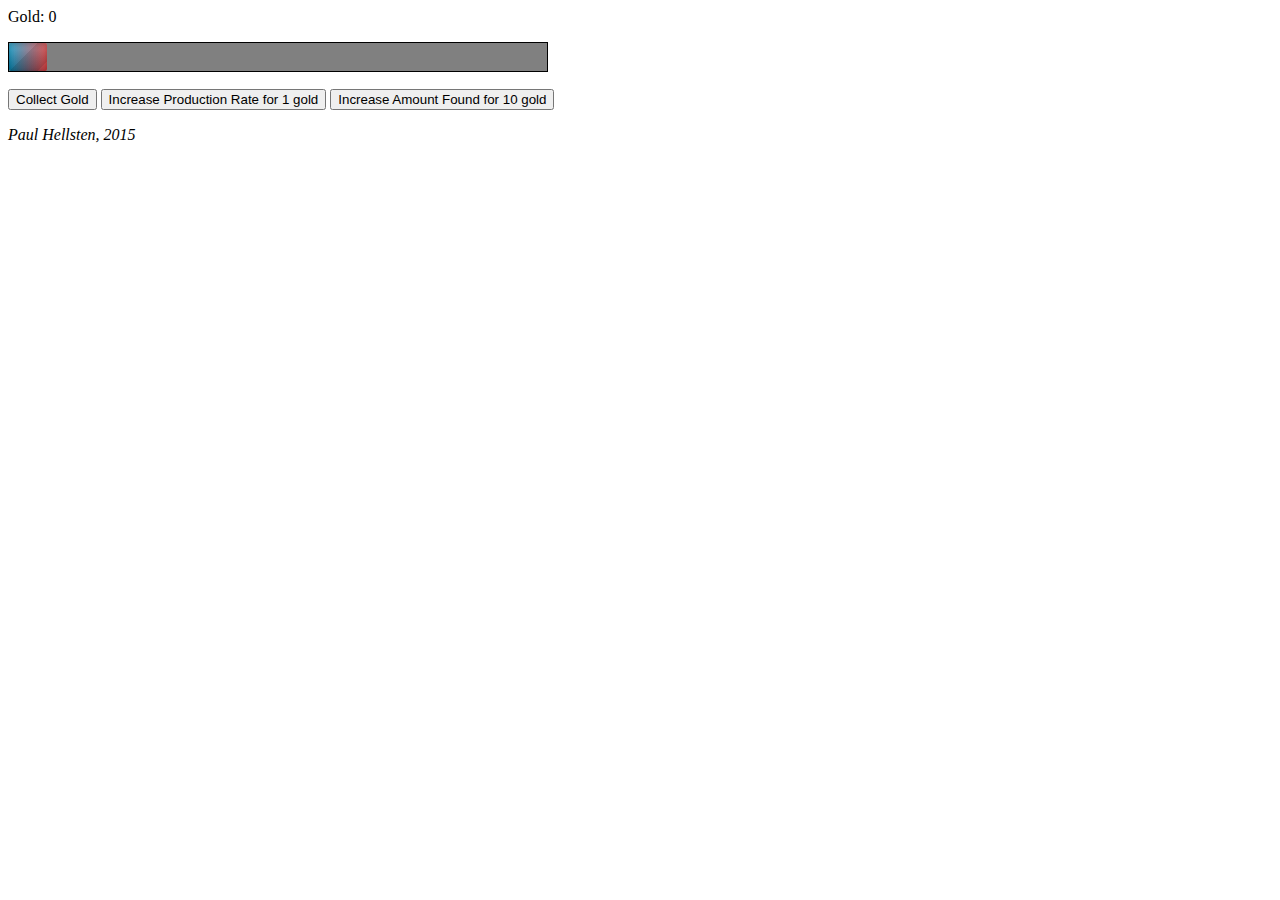
==== index.html @ 01cd0794 "updated" ====
<!DOCTYPE html>
<html>
<head>
<title>Clicking Saga!</title>
<link rel="stylesheet" type="text/css" href="clickingsagastyle.css">

</head>
<body>
<div id = "gold">Gold: 0</div><p>
<progress id = "progressbar" value="0" max="1000"></progress>
<p>
<button id = "collectgold">Collect Gold</button>

<button id = "speed">Increase Production Rate for 1 gold</button>
<button id = "amount">Increase Amount Found for 10 gold</button>

<br>
<footer>
<i>
	<p>Paul Hellsten, 2015</p>

	








<script type='text/javascript' src="clickingsagajavascript.js"></script>
</html>
---- clickingsagastyle.css ----
table, th, td{
	border: 1px solid black;
	border-collapse: collapse;	
}
th, td{
padding: 15px;

}
progress{
border: 1px solid black;
}
progress[value]::-webkit-progress-value {
  background-color: #eee;
  border-radius: 2px;
  box-shadow: 0 2px 5px rgba(0, 0, 0, 0.25) inset;
  background-image:
	   -webkit-linear-gradient(-45deg, 
	                           transparent 33%, rgba(0, 0, 0, .1) 33%, 
	                           rgba(0,0, 0, .1) 66%, transparent 66%),
	   -webkit-linear-gradient(top, 
	                           rgba(255, 255, 255, .25), 
	                           rgba(0, 0, 0, .25)),
	   -webkit-linear-gradient(left, #09c, #f44);

  background-size: 55px 30px, 100% 100%, 100% 100%;
  
}
progress[value] {
  width: 540px;
  height: 30px;
}
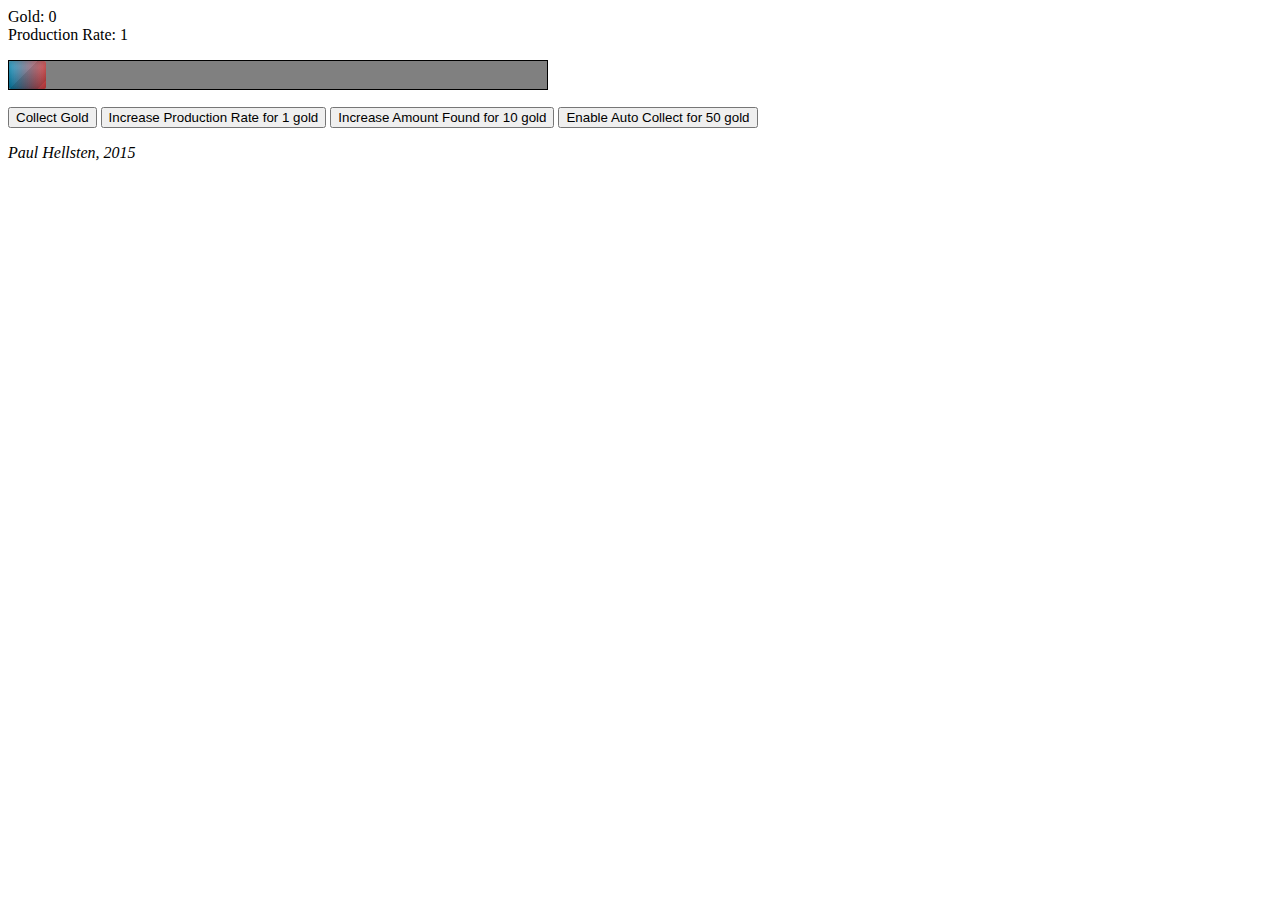
==== commit c8dbcfe0: "auto collect" ====
--- a/index.html
+++ b/index.html
@@ -6,13 +6,16 @@
 
 </head>
 <body>
-<div id = "gold">Gold: 0</div><p>
+<div id = "gold">Gold: 0</div>
+<div id = "productionrate">Production Rate: 1</div>
+<p>
 <progress id = "progressbar" value="0" max="1000"></progress>
 <p>
 <button id = "collectgold">Collect Gold</button>
 
 <button id = "speed">Increase Production Rate for 1 gold</button>
 <button id = "amount">Increase Amount Found for 10 gold</button>
+<button id = "autocollect">Enable Auto Collect for 50 gold</button>
 
 <br>
 <footer>
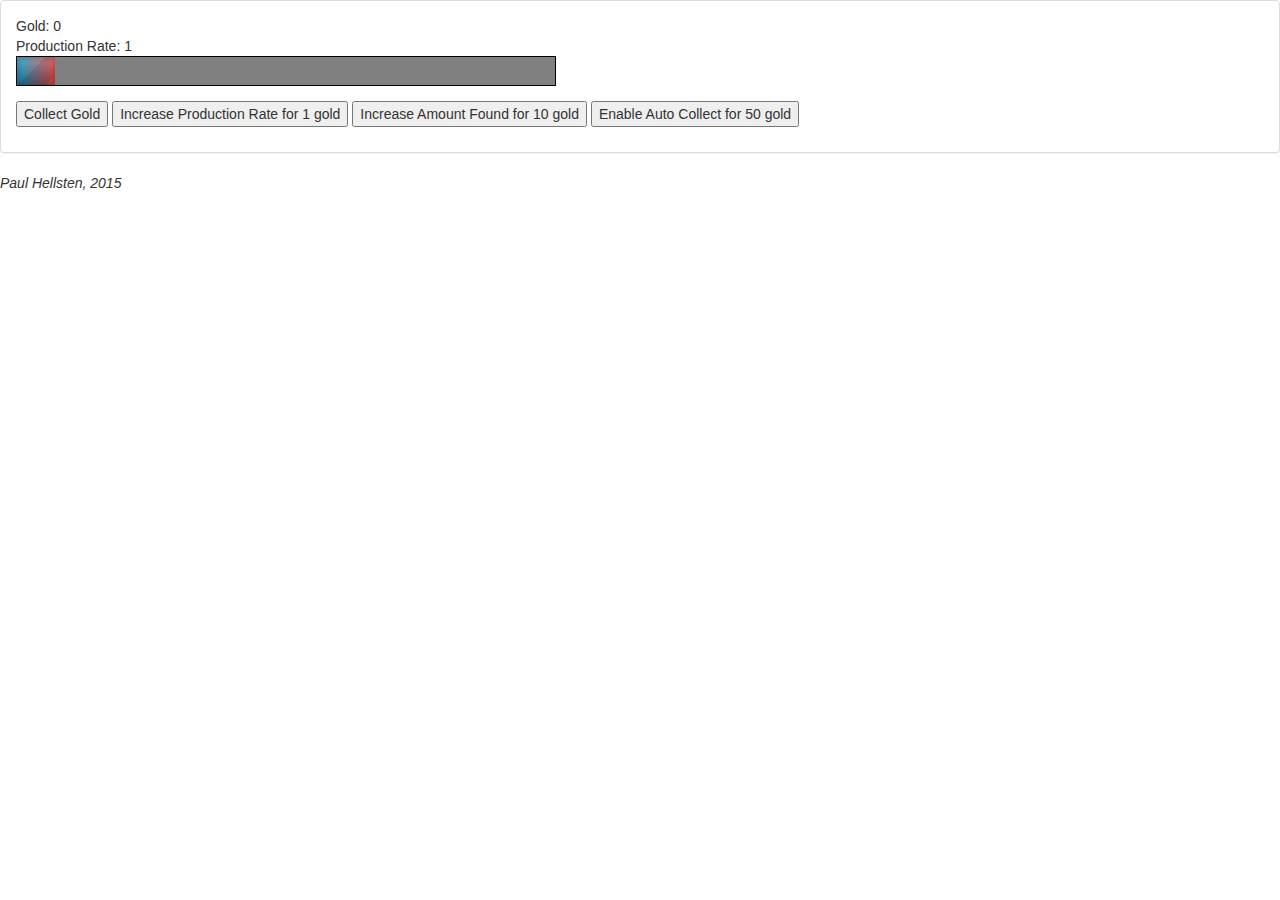
==== commit 77689869: "bootstrap" ====
--- a/index.html
+++ b/index.html
@@ -2,10 +2,17 @@
 <html>
 <head>
 <title>Clicking Saga!</title>
+<meta charset="utf-8">
+<meta name="viewport" content="width=device-width, initial-scale=1">
+<link rel="stylesheet" href="http://maxcdn.bootstrapcdn.com/bootstrap/3.3.5/css/bootstrap.min.css">
+<script src="https://ajax.googleapis.com/ajax/libs/jquery/1.11.3/jquery.min.js"></script>
+<script src="http://maxcdn.bootstrapcdn.com/bootstrap/3.3.5/js/bootstrap.min.js"></script>
 <link rel="stylesheet" type="text/css" href="clickingsagastyle.css">
 
 </head>
 <body>
+<div class="panel panel-default">
+<div class="panel-body">
 <div id = "gold">Gold: 0</div>
 <div id = "productionrate">Production Rate: 1</div>
 <p>
@@ -19,8 +26,7 @@
 
 <br>
 <footer>
-<i>
-	<p>Paul Hellsten, 2015</p>
+
 
 	
 
@@ -29,7 +35,9 @@
 
 
 
-
-
+<p> </p>
+</div></div>
+<i>
+Paul Hellsten, 2015
 <script type='text/javascript' src="clickingsagajavascript.js"></script>
 </html>
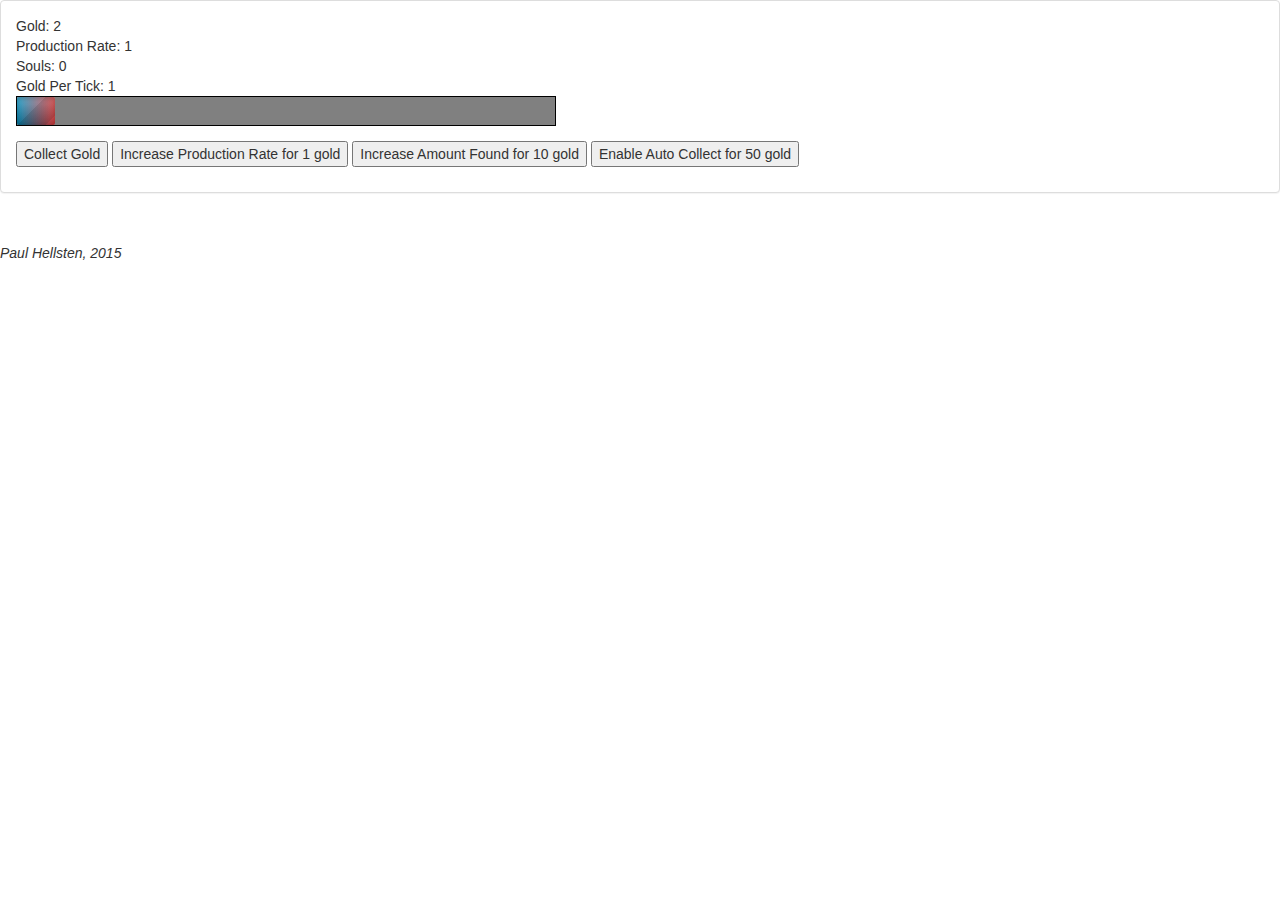
==== commit 7daf510f: "changed stuff" ====
--- a/index.html
+++ b/index.html
@@ -15,6 +15,8 @@
 <div class="panel-body">
 <div id = "gold">Gold: 0</div>
 <div id = "productionrate">Production Rate: 1</div>
+<div id = "souls">Souls: 0</div>
+<div id = "goldpertick">Gold Per Tick: 1</div>
 <p>
 <progress id = "progressbar" value="0" max="1000"></progress>
 <p>
@@ -23,8 +25,10 @@
 <button id = "speed">Increase Production Rate for 1 gold</button>
 <button id = "amount">Increase Amount Found for 10 gold</button>
 <button id = "autocollect">Enable Auto Collect for 50 gold</button>
+<p>
+</div></div>
+<br>
 
-<br>
 <footer>
 
 
@@ -36,8 +40,13 @@
 
 
 <p> </p>
-</div></div>
+
 <i>
 Paul Hellsten, 2015
+</footer>
+
+
+
+
 <script type='text/javascript' src="clickingsagajavascript.js"></script>
 </html>
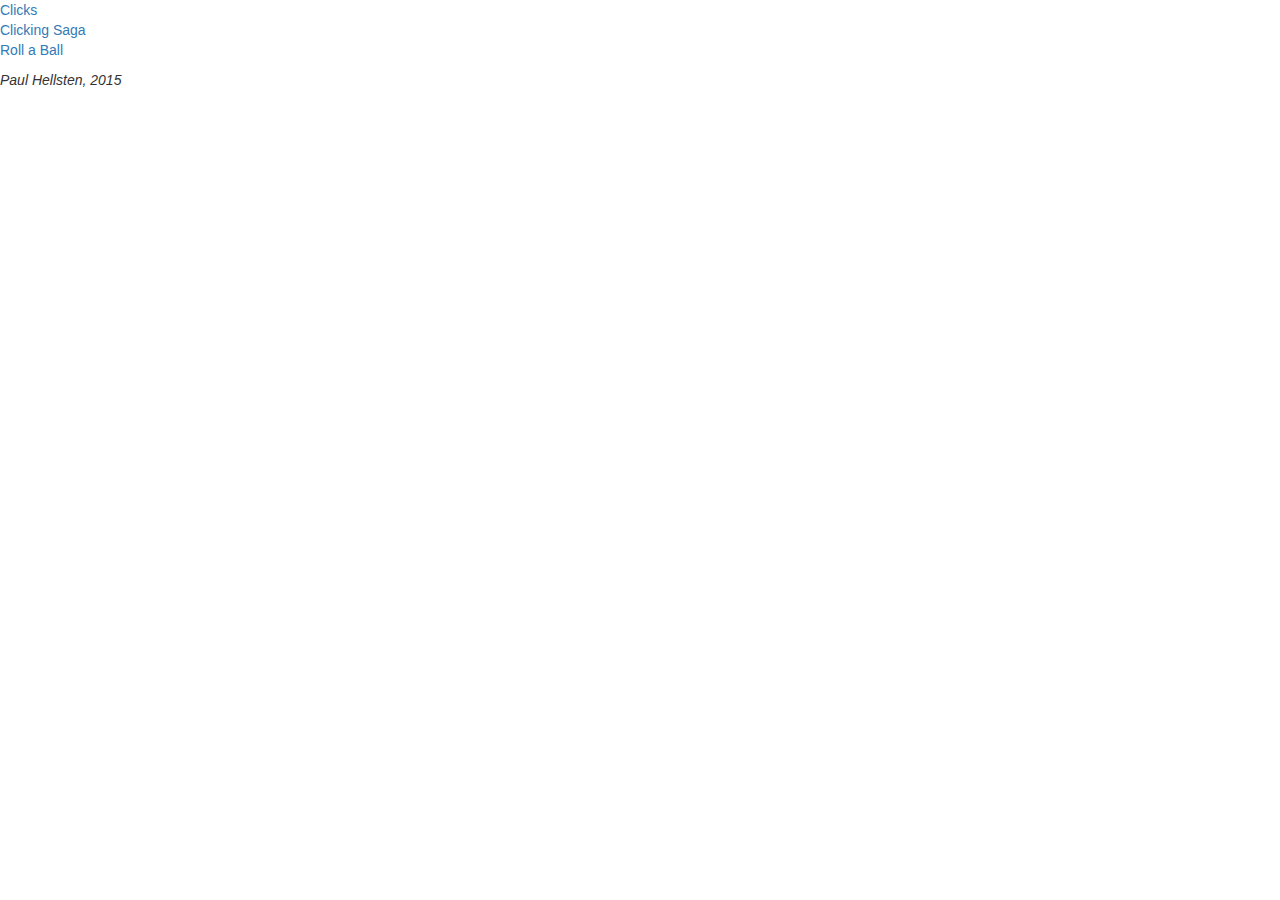
==== commit 84fbe65c: "Added a linking start page" ====
--- a/index.html
+++ b/index.html
@@ -1,7 +1,7 @@
 <!DOCTYPE html>
 <html>
 <head>
-<title>Clicking Saga!</title>
+<title>Stuff n Thangs</title>
 <meta charset="utf-8">
 <meta name="viewport" content="width=device-width, initial-scale=1">
 <link rel="stylesheet" href="http://maxcdn.bootstrapcdn.com/bootstrap/3.3.5/css/bootstrap.min.css">
@@ -11,38 +11,20 @@
 
 </head>
 <body>
-<div class="panel panel-default">
-<div class="panel-body">
-<div id = "gold">Gold: 0</div>
-<div id = "productionrate">Production Rate: 1</div>
-<div id = "souls">Souls: 0</div>
-<div id = "goldpertick">Gold Per Tick: 1</div>
-<p>
-<progress id = "progressbar" value="0" max="1000"></progress>
-<p>
-<button id = "collectgold">Collect Gold</button>
 
-<button id = "speed">Increase Production Rate for 1 gold</button>
-<button id = "amount">Increase Amount Found for 10 gold</button>
-<button id = "autocollect">Enable Auto Collect for 50 gold</button>
-<p>
-</div></div>
+<a href = "clicks.html">Clicks</a>
 <br>
+<a href = "clickingsaga.html">Clicking Saga</a>
+<br>
+<a href = "Web%20Player.html">Roll a Ball</a>
+
 
 <footer>
-
-
-	
-
-
-
-
-
-
 <p> </p>
 
 <i>
 Paul Hellsten, 2015
+</i>
 </footer>
 
 
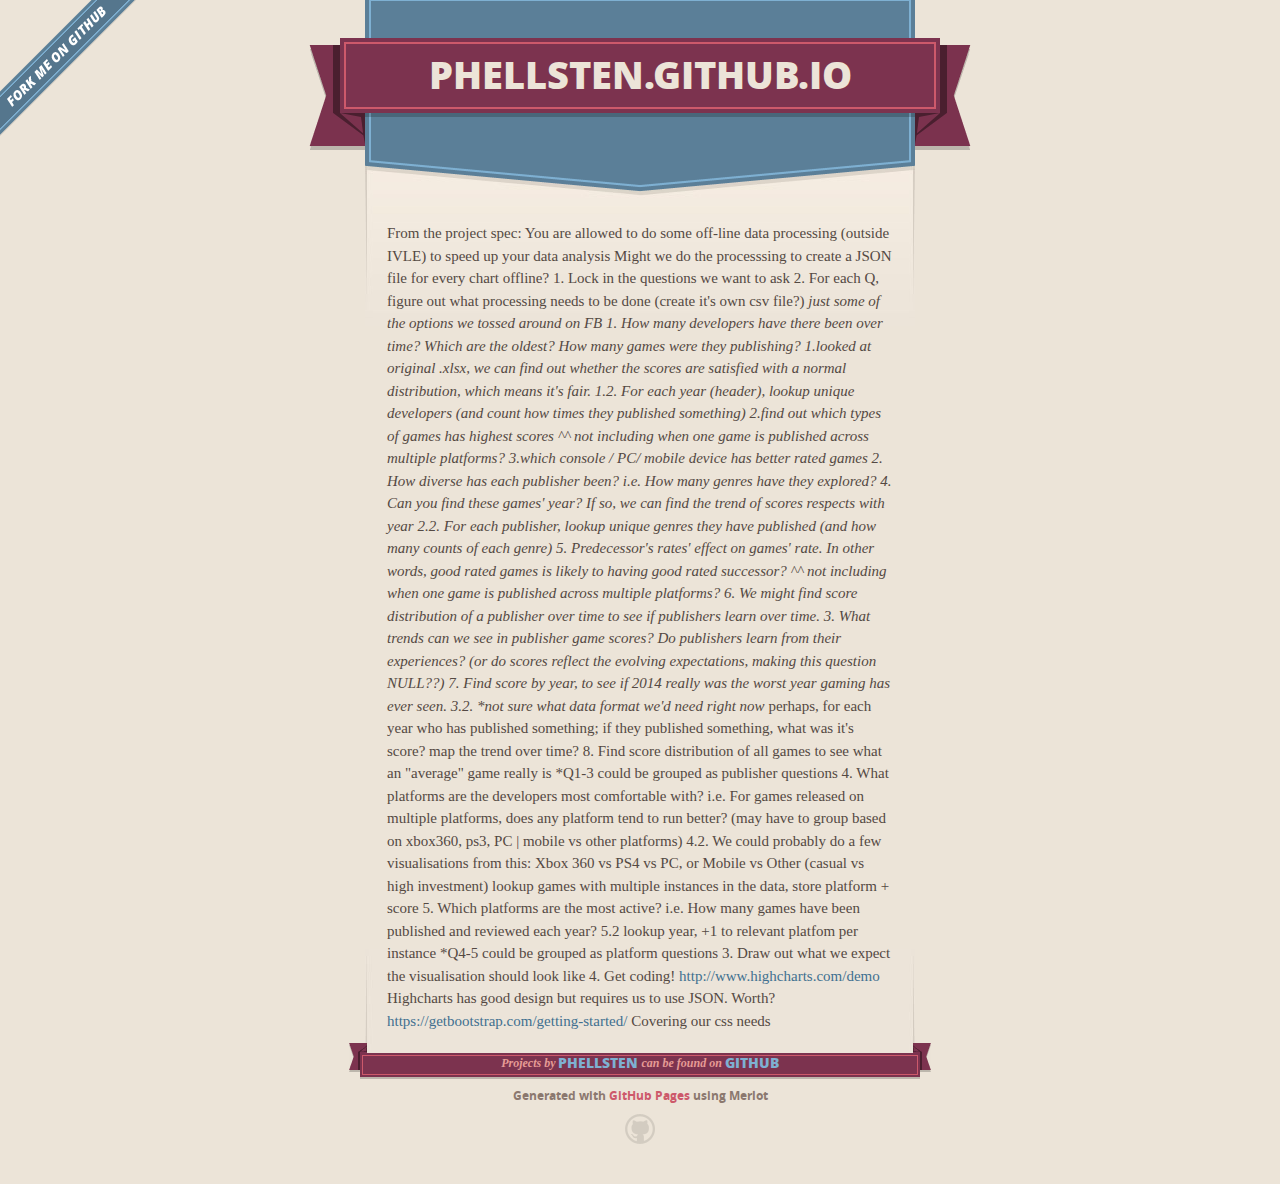
==== commit d1ff7c2f: "Replace master branch with page content via GitHub" ====
--- a/index.html
+++ b/index.html
@@ -1,34 +1,67 @@
 <!DOCTYPE html>
 <html>
-<head>
-<title>Stuff n Thangs</title>
-<meta charset="utf-8">
-<meta name="viewport" content="width=device-width, initial-scale=1">
-<link rel="stylesheet" href="http://maxcdn.bootstrapcdn.com/bootstrap/3.3.5/css/bootstrap.min.css">
-<script src="https://ajax.googleapis.com/ajax/libs/jquery/1.11.3/jquery.min.js"></script>
-<script src="http://maxcdn.bootstrapcdn.com/bootstrap/3.3.5/js/bootstrap.min.js"></script>
-<link rel="stylesheet" type="text/css" href="clickingsagastyle.css">
+  <head>
+    <meta charset='utf-8'>
+    <meta http-equiv="X-UA-Compatible" content="chrome=1">
+    <meta name="viewport" content="width=640">
 
-</head>
-<body>
+    <link rel="stylesheet" href="stylesheets/core.css" media="screen">
+    <link rel="stylesheet" href="stylesheets/mobile.css" media="handheld, only screen and (max-device-width:640px)">
+    <link rel="stylesheet" href="stylesheets/github-light.css">
 
-<a href = "clicks.html">Clicks</a>
-<br>
-<a href = "clickingsaga.html">Clicking Saga</a>
-<br>
-<a href = "Web%20Player.html">Roll a Ball</a>
+    <script type="text/javascript" src="javascripts/modernizr.js"></script>
+    <script type="text/javascript" src="https://ajax.googleapis.com/ajax/libs/jquery/1.7.1/jquery.min.js"></script>
+    <script type="text/javascript" src="javascripts/headsmart.min.js"></script>
+    <script type="text/javascript">
+      $(document).ready(function () {
+        $('#main_content').headsmart()
+      })
+    </script>
+    <title>Phellsten.GitHub.io by phellsten</title>
+  </head>
+
+  <body>
+    <a id="forkme_banner" href="https://github.com/phellsten">View on GitHub</a>
+    <div class="shell">
+
+      <header>
+        <span class="ribbon-outer">
+          <span class="ribbon-inner">
+            <h1>Phellsten.GitHub.io</h1>
+            <h2></h2>
+          </span>
+          <span class="left-tail"></span>
+          <span class="right-tail"></span>
+        </span>
+      </header>
+
+      <div id="no-downloads">
+        <span class="inner">
+        </span>
+      </div>
 
 
-<footer>
-<p> </p>
-
-<i>
-Paul Hellsten, 2015
-</i>
-</footer>
+      <span class="banner-fix"></span>
 
 
+      <section id="main_content">
+        <p>From the project spec: You are allowed to do some off-line data processing (outside IVLE) to speed up your data analysis    Might we do the processsing to create a JSON file for every chart offline?  1. Lock in the questions we want to ask 2. For each Q, figure out what processing needs to be done (create it's own csv file?)  <em>just some of the options we tossed around on FB 1. How many developers have there been over time? Which are the oldest? How many games were they publishing?   1.looked at original .xlsx, we can find out whether the scores are satisfied with a normal distribution, which means it's fair. 1.2. For each year (header), lookup unique developers (and count how times they published something) 2.find out which types of games has highest scores ^^ not including when one game is published across multiple platforms?  3.which console / PC/ mobile device has better rated games 2. How diverse has each publisher been? i.e. How many genres have they explored? 4. Can you find these games' year? If so, we can find the trend of scores respects with year 2.2. For each publisher, lookup unique genres they have published (and how many counts of each genre)  5. Predecessor's rates' effect on games' rate. In other words, good rated games is likely to having good rated successor? ^^ not including when one game is published across multiple platforms?    6. We might find score distribution of a publisher over time to see if publishers learn over time. 3. What trends can we see in publisher game scores? Do publishers learn from their experiences? (or do scores reflect the evolving expectations, making this question NULL??)    7. Find score by year, to see if 2014 really was the worst year gaming has ever seen. 3.2. *not sure what data format we'd need right now</em> perhaps, for each year who has published something; if they published something, what was it's score? map the trend over time?   8. Find score distribution of all games to see what an "average" game really is *Q1-3 could be grouped as publisher questions   4. What platforms are the developers most comfortable with? i.e. For games released on multiple platforms, does any platform tend to run better?    (may have to group based on xbox360, ps3, PC | mobile vs other platforms)   4.2. We could probably do a few visualisations from this: Xbox 360 vs PS4 vs PC, or Mobile vs Other (casual vs high investment) lookup games with multiple instances in the data, store platform + score    5. Which platforms are the most active? i.e. How many games have been published and reviewed each year? 5.2 lookup year, +1 to relevant platfom per instance    *Q4-5 could be grouped as platform questions    3. Draw out what we expect the visualisation should look like   4. Get coding!  <a href="http://www.highcharts.com/demo">http://www.highcharts.com/demo</a>  Highcharts has good design but requires us to use JSON. Worth? <a href="https://getbootstrap.com/getting-started/">https://getbootstrap.com/getting-started/</a>    Covering our css needs</p>
+      </section>
 
+      <footer>
+        <span class="ribbon-outer">
+          <span class="ribbon-inner">
+            <p>Projects by <a href="https://github.com/phellsten">phellsten</a> can be found on <a href="https://github.com/phellsten">GitHub</a></p>
+          </span>
+          <span class="left-tail"></span>
+          <span class="right-tail"></span>
+        </span>
+        <p>Generated with <a href="https://pages.github.com">GitHub Pages</a> using Merlot</p>
+        <span class="octocat"></span>
+      </footer>
 
-<script type='text/javascript' src="clickingsagajavascript.js"></script>
+    </div>
+
+    
+  </body>
 </html>
--- a/stylesheets/core.css
+++ b/stylesheets/core.css
@@ -0,0 +1,3 @@
+@import url("screen.css");
+@import url("non-screen.css") handheld;
+@import url("non-screen.css") only screen and (max-device-width:640px);--- a/stylesheets/mobile.css
+++ b/stylesheets/mobile.css
@@ -0,0 +1,510 @@
+/* Generated by Font Squirrel (http://www.fontsquirrel.com) on February 9, 2012 */
+
+
+@font-face {
+  font-family: 'Open Sans';
+  src: url('../fonts/opensans-regular-webfont.eot');
+  src: url('../fonts/opensans-regular-webfont.eot?#iefix') format('embedded-opentype'),
+       url('../fonts/opensans-regular-webfont.woff') format('woff'),
+       url('../fonts/opensans-regular-webfont.ttf') format('truetype'),
+       url('../fonts/opensans-regular-webfont.svg#OpenSansRegular') format('svg');
+  font-weight: normal;
+  font-style: normal;
+}
+
+@font-face {
+  font-family: 'Open Sans';
+  src: url('../fonts/opensans-italic-webfont.eot');
+  src: url('../fonts/opensans-italic-webfont.eot?#iefix') format('embedded-opentype'),
+       url('../fonts/opensans-italic-webfont.woff') format('woff'),
+       url('../fonts/opensans-italic-webfont.ttf') format('truetype'),
+       url('../fonts/opensans-italic-webfont.svg#OpenSansItalic') format('svg');
+  font-weight: normal;
+  font-style: italic;
+}
+
+@font-face {
+  font-family: 'Open Sans';
+  src: url('../fonts/opensans-bold-webfont.eot');
+  src: url('../fonts/opensans-bold-webfont.eot?#iefix') format('embedded-opentype'),
+       url('../fonts/opensans-bold-webfont.woff') format('woff'),
+       url('../fonts/opensans-bold-webfont.ttf') format('truetype'),
+       url('../fonts/opensans-bold-webfont.svg#OpenSansBold') format('svg');
+  font-weight: bold;
+  font-style: normal;
+}
+
+@font-face {
+  font-family: 'Open Sans';
+  src: url('../fonts/opensans-bolditalic-webfont.eot');
+  src: url('../fonts/opensans-bolditalic-webfont.eot?#iefix') format('embedded-opentype'),
+       url('../fonts/opensans-bolditalic-webfont.woff') format('woff'),
+       url('../fonts/opensans-bolditalic-webfont.ttf') format('truetype'),
+       url('../fonts/opensans-bolditalic-webfont.svg#OpenSansBoldItalic') format('svg');
+  font-weight: bold;
+  font-style: italic;
+}
+
+@font-face {
+  font-family: 'Open Sans';
+  src: url('../fonts/opensans-extrabold-webfont.eot');
+  src: url('../fonts/opensans-extrabold-webfont.eot?#iefix') format('embedded-opentype'),
+       url('../fonts/opensans-extrabold-webfont.woff') format('woff'),
+       url('../fonts/opensans-extrabold-webfont.ttf') format('truetype'),
+       url('../fonts/opensans-extrabold-webfont.svg#OpenSansExtrabold') format('svg');
+  font-weight: bolder;
+  font-style: normal;
+}
+
+
+/* http://meyerweb.com/eric/tools/css/reset/ 
+   v2.0 | 20110126
+   License: none (public domain)
+*/
+
+html, body, div, span, applet, object, iframe,
+h1, h2, h3, h4, h5, h6, p, blockquote, pre,
+a, abbr, acronym, address, big, cite, code,
+del, dfn, em, img, ins, kbd, q, s, samp,
+small, strike, strong, sub, sup, tt, var,
+b, u, i, center,
+dl, dt, dd, ol, ul, li,
+fieldset, form, label, legend,
+table, caption, tbody, tfoot, thead, tr, th, td,
+article, aside, canvas, details, embed, 
+figure, figcaption, footer, header, hgroup, 
+menu, nav, output, ruby, section, summary,
+time, mark, audio, video {
+  margin: 0;
+  padding: 0;
+  border: 0;
+  font-size: 100%;
+  font: inherit;
+  vertical-align: baseline;
+}
+/* HTML5 display-role reset for older browsers */
+article, aside, details, figcaption, figure, 
+footer, header, hgroup, menu, nav, section {
+  display: block;
+}
+body {
+  line-height: 1;
+}
+ol, ul {
+  list-style: none;
+}
+blockquote, q {
+  quotes: none;
+}
+blockquote:before, blockquote:after,
+q:before, q:after {
+  content: '';
+  content: none;
+}
+table {
+  border-collapse: collapse;
+  border-spacing: 0;
+}
+
+header, footer, section {
+  display: block;
+  position: relative;
+}
+
+/* STYLES */
+
+div.shell {
+  display: block;
+  width: 640px;
+  margin: 0 auto;
+}
+
+a#forkme_banner {
+  display: none;
+}
+
+/* header */
+
+header {
+  position: relative;
+  z-index: 2;
+  margin: 0;
+  max-width: 640px;
+  top: 51px;
+}
+
+header span.ribbon-inner {
+  position: relative;
+  display: block;
+  background-color: #cd596b;
+  border: 8px solid #7c334f;
+  padding: 6px;
+  z-index: 1;
+}
+
+header span.left-tail, header span.right-tail {
+  position: relative;
+  display: block;
+  width: 19px;
+  height: 10px;
+  background: transparent url(../images/ribbon-tail-sprite-2x.png) 0 0 no-repeat;
+  position: absolute;
+  bottom: -10px;
+  z-index: 0;
+}
+
+header span.left-tail {
+  background-position: 0 0;
+  left: 0;
+}
+
+header span.right-tail {
+  background-position: -19px 0;
+  right: 0;
+}
+
+header h1 {
+  background-color: #7c334f;
+  font-size: 2em;
+  font-weight: bolder;
+  font-style: normal;
+  text-transform: uppercase;
+  color: #ece4d8;
+  text-align: center;
+  line-height:1;  
+  padding: 14px 20px 0;
+}
+
+header h2 {
+  background-color: #7c334f;
+  font: bold italic .85em/1.5 Georgia, Times, “Times New Roman”, serif;
+  color: #e69b95;
+  padding-bottom: 14px;
+  margin-top: -3px;
+  text-align: center;
+}
+
+section#downloads {
+  position: relative;
+  display: block;
+  height: 171px;
+  width: 602px;
+  padding-bottom: 150px;
+  margin: 51px auto -250px;
+  z-index: 1;
+  background: transparent url(../images/shield.png) center 0 no-repeat;
+}
+
+section#downloads a {
+  display: none;
+}
+
+span.banner-fix {
+  background: transparent url(../images/shield-fallback.png) center top no-repeat;
+  display: block;
+  height: 31px;
+  position: absolute;
+  width: 640px;
+  top: 20px;
+
+}
+
+section#main_content {
+  z-index: 2;
+  padding: 20px 40px 0;
+  min-height:185px;
+}
+
+/* footer */
+
+footer {
+  background: none;
+  padding-top: 104px;
+  margin: -94px auto 40px;
+  max-width:640px;
+  text-align: center;
+}
+
+footer span.ribbon-outer {
+  display: block;
+  position: relative;
+  border-bottom: 2px solid #bdb6ad;
+}
+
+footer span.ribbon-inner {
+  position: relative;
+  display: block;
+  background-color: #cd596b;
+  border: 8px solid #7c334f;
+  padding: 6px;
+  z-index: 1;
+}
+
+footer p {
+  font-family: 'Open Sans', sans-serif;
+  font-weight: bold;
+  font-size: .6em;
+  color: #8b786f;
+}
+
+footer a {
+  color: #cd596b;
+}
+
+footer span.ribbon-inner p {
+  background-color: #7c334f;
+  margin: 0;
+  color: #e69b95;
+  font: bold italic 22px/1 Georgia, Times, “Times New Roman”, serif;
+  height: auto;
+  line-height: 1.1;
+  padding: 20px 0px 10px;
+}
+
+footer span.ribbon-inner a {
+  display: block;
+  position: relative;
+  bottom: 0;
+  color: #7eb0d2;
+  font-family: 'Open Sans', sans-serif;
+  text-transform: uppercase;
+  font-style: normal;
+  font-weight: bolder;
+  font-size: 38px;
+  padding-bottom: 10px;
+}
+
+footer span.ribbon-inner a:hover {
+  color: #7eb0d2;
+}
+
+footer span.left-tail, footer span.right-tail {
+  position: relative;
+  display: block;
+  width: 23px;
+  height: 126px;
+  background: transparent url(../images/small-ribbon-tail-sprite-2x.png) 0 0 no-repeat;
+  position: absolute;
+  top: -126px;
+  z-index: 0;
+}
+
+footer span.left-tail {
+  background-position: 0 0;
+  left: 0;
+}
+
+footer span.right-tail {
+  background-position: -23px 0;
+  right: 0;
+}
+
+footer span.octocat {
+  background: transparent url(../images/octocat-2x.png) 0 0 no-repeat;
+  display: block;
+  width: 60px;
+  height: 60px;
+  margin: 20px auto 0;}
+
+/* content */
+
+body {
+  background: #ece4d8;
+  font: normal normal 30px/1.5 Georgia, Palatino,” Palatino Linotype”, Times, “Times New Roman”, serif;
+  color: #544943;
+  -webkit-font-smoothing: antialiased;
+}
+
+a, a:hover {
+  color: #417090;
+}
+
+a {
+  text-decoration: none;
+}
+
+a:hover {
+  text-decoration: underline;
+}
+
+h1,h2,h3,h4,h5,h6 {
+  font-family: 'Open Sans', sans-serif;
+  font-weight: bold;
+}
+
+p {
+  margin: .7em 0 0;
+}
+
+strong {
+  font-weight: bold;
+}
+
+em {
+  font-style: italic;
+}
+
+ol {
+  margin: .7em 0;
+  list-style-type: decimal;
+  padding-left: 1.35em;
+}
+
+ul {
+  margin: .7em 0;
+  padding-left: 1.35em;
+}
+
+ul li {
+  padding-left: 20px;
+  background: transparent url(../images/chevron-2x.png) left 15px no-repeat;
+}
+
+blockquote {
+  font-family: 'Open Sans', sans-serif;
+  margin: 20px 0;
+  color: #8b786f;
+  padding-left: 1.35em;
+  background: transparent url('../images/blockquote-gfx-2x.png') 0 8px no-repeat;
+}
+
+img {
+  -webkit-box-shadow: 0px 4px 0px #bdb6ad;
+  -moz-box-shadow: 0px 4px 0px #bdb6ad;
+  box-shadow: 0px 4px 0px #bdb6ad;
+  border: 4px solid #fff6e9;
+  max-width: 556px;
+}
+
+hr {
+  border: none;
+  outline: none;
+  height: 42px;
+  background: transparent url('../images/hr-2x.jpg') center center repeat-x;
+  margin: 0 0 20px;
+}
+
+code {
+  background: #fff6e9;
+  font: normal normal .9em/1.7 "Lucida Sans Typewriter", "Lucida Console", Monaco, "Bitstream Vera Sans Mono", monospace;
+  padding: 0 5px 1px;
+}
+
+pre {
+  margin: 10px 0 20px;
+  padding: .7em;
+  background: #fff6e9;
+  border-bottom: 4px solid #bdb6ad;
+  font: normal normal .9em/1.7 "Lucida Sans Typewriter", "Lucida Console", Monaco, "Bitstream Vera Sans Mono", monospace;
+  overflow: auto;
+}
+
+table {
+  background: #fff6e9;
+  display: table;
+  width: 100%;
+  border-collapse: separate;
+  border-bottom: 4px solid #bdb6ad;
+  margin: 10px 0;
+}
+
+tr {
+  display: table-row;
+}
+
+th {
+  display: table-cell;
+  padding: 2px 10px;
+  border: solid #ece4d8;
+  border-width: 0 4px 4px 0;
+  color: #cd596b;
+  font-family: 'Open Sans', sans-serif;
+  font-weight: bold;
+  font-size: .85em;
+}
+
+td {
+  display: table-cell;
+  padding: 0 .7em;
+  border: solid #ece4d8;
+  border-width: 0 4px 4px 0;
+}
+
+td:last-child, th:last-child {
+  border-right: none;
+}
+
+tr:last-child td {
+  border-bottom: none;
+}
+
+dl {
+  margin: .7em 0 20px;
+}
+
+dt {
+  font-family: 'Open Sans', sans-serif;
+  font-weight: bold;
+}
+
+dd {
+  padding-left: 1.35em;
+}
+
+dd p:first-child {
+  margin-top: 0;
+}
+
+/* Content based headers */
+
+#main_content > .header-level-1:first-child,
+#main_content > .header-level-2:first-child,
+#main_content > .header-level-3:first-child,
+#main_content > .header-level-4:first-child,
+#main_content > .header-level-5:first-child,
+#main_content > .header-level-6:first-child {
+  margin-top: 0;
+}
+
+.header-level-1 {
+  font-size: 1.85em;
+  border-bottom: .2em double #d3ccc1;
+  color: #7c334f;
+  text-align: center;
+  font-style: italic;
+  margin: 1.1em 0 .38em;
+  line-height: 1.2;
+  padding-bottom: 10px
+}
+
+.header-level-2 {
+  font-size: 1.58em;
+  color: #7c334f;
+  margin: .95em 0 .5em;
+  border-bottom: .1em solid #D3CCC1;
+  line-height: 1.2;
+  padding-bottom: 10px
+}
+
+.header-level-3 {
+  margin: 20px 0 10px;
+  font-size: 1.45em;
+}
+
+.header-level-4 {
+  margin: .6em 0;
+  font-size: 1.2em;
+  color: #cd596b;
+}
+
+.header-level-5 {
+  margin: .7em 0;
+  font-size: 1em;
+  color: #8b786f;
+}
+
+.header-level-6 {
+  margin: .8em 0;
+  font-size: .85em;
+  font-style: italic;
+}--- a/stylesheets/github-light.css
+++ b/stylesheets/github-light.css
@@ -0,0 +1,124 @@
+/*
+The MIT License (MIT)
+
+Copyright (c) 2015 GitHub, Inc.
+
+Permission is hereby granted, free of charge, to any person obtaining a copy
+of this software and associated documentation files (the "Software"), to deal
+in the Software without restriction, including without limitation the rights
+to use, copy, modify, merge, publish, distribute, sublicense, and/or sell
+copies of the Software, and to permit persons to whom the Software is
+furnished to do so, subject to the following conditions:
+
+The above copyright notice and this permission notice shall be included in all
+copies or substantial portions of the Software.
+
+THE SOFTWARE IS PROVIDED "AS IS", WITHOUT WARRANTY OF ANY KIND, EXPRESS OR
+IMPLIED, INCLUDING BUT NOT LIMITED TO THE WARRANTIES OF MERCHANTABILITY,
+FITNESS FOR A PARTICULAR PURPOSE AND NONINFRINGEMENT. IN NO EVENT SHALL THE
+AUTHORS OR COPYRIGHT HOLDERS BE LIABLE FOR ANY CLAIM, DAMAGES OR OTHER
+LIABILITY, WHETHER IN AN ACTION OF CONTRACT, TORT OR OTHERWISE, ARISING FROM,
+OUT OF OR IN CONNECTION WITH THE SOFTWARE OR THE USE OR OTHER DEALINGS IN THE
+SOFTWARE.
+
+*/
+
+.pl-c /* comment */ {
+  color: #969896;
+}
+
+.pl-c1      /* constant, markup.raw, meta.diff.header, meta.module-reference, meta.property-name, support, support.constant, support.variable, variable.other.constant */,
+.pl-s .pl-v /* string variable */ {
+  color: #0086b3;
+}
+
+.pl-e  /* entity */,
+.pl-en /* entity.name */ {
+  color: #795da3;
+}
+
+.pl-s .pl-s1 /* string source */,
+.pl-smi      /* storage.modifier.import, storage.modifier.package, storage.type.java, variable.other, variable.parameter.function */ {
+  color: #333;
+}
+
+.pl-ent /* entity.name.tag */ {
+  color: #63a35c;
+}
+
+.pl-k /* keyword, storage, storage.type */ {
+  color: #a71d5d;
+}
+
+.pl-pds              /* punctuation.definition.string, string.regexp.character-class */,
+.pl-s                /* string */,
+.pl-s .pl-pse .pl-s1 /* string punctuation.section.embedded source */,
+.pl-sr               /* string.regexp */,
+.pl-sr .pl-cce       /* string.regexp constant.character.escape */,
+.pl-sr .pl-sra       /* string.regexp string.regexp.arbitrary-repitition */,
+.pl-sr .pl-sre       /* string.regexp source.ruby.embedded */ {
+  color: #183691;
+}
+
+.pl-v /* variable */ {
+  color: #ed6a43;
+}
+
+.pl-id /* invalid.deprecated */ {
+  color: #b52a1d;
+}
+
+.pl-ii /* invalid.illegal */ {
+  background-color: #b52a1d;
+  color: #f8f8f8;
+}
+
+.pl-sr .pl-cce /* string.regexp constant.character.escape */ {
+  color: #63a35c;
+  font-weight: bold;
+}
+
+.pl-ml /* markup.list */ {
+  color: #693a17;
+}
+
+.pl-mh        /* markup.heading */,
+.pl-mh .pl-en /* markup.heading entity.name */,
+.pl-ms        /* meta.separator */ {
+  color: #1d3e81;
+  font-weight: bold;
+}
+
+.pl-mq /* markup.quote */ {
+  color: #008080;
+}
+
+.pl-mi /* markup.italic */ {
+  color: #333;
+  font-style: italic;
+}
+
+.pl-mb /* markup.bold */ {
+  color: #333;
+  font-weight: bold;
+}
+
+.pl-md /* markup.deleted, meta.diff.header.from-file */ {
+  background-color: #ffecec;
+  color: #bd2c00;
+}
+
+.pl-mi1 /* markup.inserted, meta.diff.header.to-file */ {
+  background-color: #eaffea;
+  color: #55a532;
+}
+
+.pl-mdr /* meta.diff.range */ {
+  color: #795da3;
+  font-weight: bold;
+}
+
+.pl-mo /* meta.output */ {
+  color: #1d3e81;
+}
+
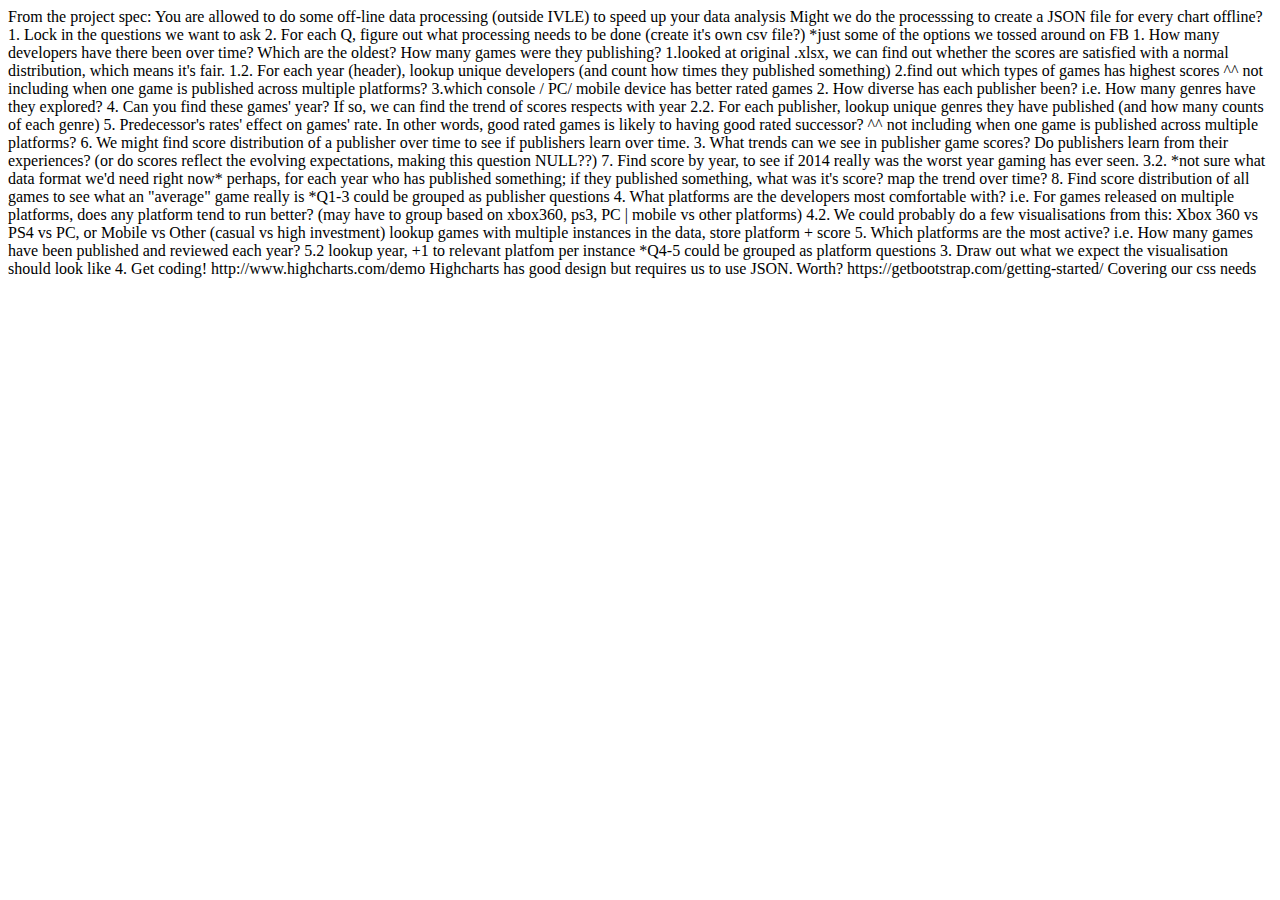
==== commit b78ae725: "update" ====
--- a/index.html
+++ b/index.html
@@ -1,67 +1,1011 @@
-<!DOCTYPE html>
-<html>
-  <head>
-    <meta charset='utf-8'>
-    <meta http-equiv="X-UA-Compatible" content="chrome=1">
-    <meta name="viewport" content="width=640">
-
-    <link rel="stylesheet" href="stylesheets/core.css" media="screen">
-    <link rel="stylesheet" href="stylesheets/mobile.css" media="handheld, only screen and (max-device-width:640px)">
-    <link rel="stylesheet" href="stylesheets/github-light.css">
-
-    <script type="text/javascript" src="javascripts/modernizr.js"></script>
-    <script type="text/javascript" src="https://ajax.googleapis.com/ajax/libs/jquery/1.7.1/jquery.min.js"></script>
-    <script type="text/javascript" src="javascripts/headsmart.min.js"></script>
-    <script type="text/javascript">
-      $(document).ready(function () {
-        $('#main_content').headsmart()
-      })
-    </script>
-    <title>Phellsten.GitHub.io by phellsten</title>
-  </head>
-
-  <body>
-    <a id="forkme_banner" href="https://github.com/phellsten">View on GitHub</a>
-    <div class="shell">
-
-      <header>
-        <span class="ribbon-outer">
-          <span class="ribbon-inner">
-            <h1>Phellsten.GitHub.io</h1>
-            <h2></h2>
-          </span>
-          <span class="left-tail"></span>
-          <span class="right-tail"></span>
-        </span>
-      </header>
-
-      <div id="no-downloads">
-        <span class="inner">
-        </span>
-      </div>
-
-
-      <span class="banner-fix"></span>
-
-
-      <section id="main_content">
-        <p>From the project spec: You are allowed to do some off-line data processing (outside IVLE) to speed up your data analysis    Might we do the processsing to create a JSON file for every chart offline?  1. Lock in the questions we want to ask 2. For each Q, figure out what processing needs to be done (create it's own csv file?)  <em>just some of the options we tossed around on FB 1. How many developers have there been over time? Which are the oldest? How many games were they publishing?   1.looked at original .xlsx, we can find out whether the scores are satisfied with a normal distribution, which means it's fair. 1.2. For each year (header), lookup unique developers (and count how times they published something) 2.find out which types of games has highest scores ^^ not including when one game is published across multiple platforms?  3.which console / PC/ mobile device has better rated games 2. How diverse has each publisher been? i.e. How many genres have they explored? 4. Can you find these games' year? If so, we can find the trend of scores respects with year 2.2. For each publisher, lookup unique genres they have published (and how many counts of each genre)  5. Predecessor's rates' effect on games' rate. In other words, good rated games is likely to having good rated successor? ^^ not including when one game is published across multiple platforms?    6. We might find score distribution of a publisher over time to see if publishers learn over time. 3. What trends can we see in publisher game scores? Do publishers learn from their experiences? (or do scores reflect the evolving expectations, making this question NULL??)    7. Find score by year, to see if 2014 really was the worst year gaming has ever seen. 3.2. *not sure what data format we'd need right now</em> perhaps, for each year who has published something; if they published something, what was it's score? map the trend over time?   8. Find score distribution of all games to see what an "average" game really is *Q1-3 could be grouped as publisher questions   4. What platforms are the developers most comfortable with? i.e. For games released on multiple platforms, does any platform tend to run better?    (may have to group based on xbox360, ps3, PC | mobile vs other platforms)   4.2. We could probably do a few visualisations from this: Xbox 360 vs PS4 vs PC, or Mobile vs Other (casual vs high investment) lookup games with multiple instances in the data, store platform + score    5. Which platforms are the most active? i.e. How many games have been published and reviewed each year? 5.2 lookup year, +1 to relevant platfom per instance    *Q4-5 could be grouped as platform questions    3. Draw out what we expect the visualisation should look like   4. Get coding!  <a href="http://www.highcharts.com/demo">http://www.highcharts.com/demo</a>  Highcharts has good design but requires us to use JSON. Worth? <a href="https://getbootstrap.com/getting-started/">https://getbootstrap.com/getting-started/</a>    Covering our css needs</p>
-      </section>
-
-      <footer>
-        <span class="ribbon-outer">
-          <span class="ribbon-inner">
-            <p>Projects by <a href="https://github.com/phellsten">phellsten</a> can be found on <a href="https://github.com/phellsten">GitHub</a></p>
-          </span>
-          <span class="left-tail"></span>
-          <span class="right-tail"></span>
-        </span>
-        <p>Generated with <a href="https://pages.github.com">GitHub Pages</a> using Merlot</p>
-        <span class="octocat"></span>
-      </footer>
-
-    </div>
-
-    
-  </body>
-</html>
+<html><body>				
+From the project spec:  You are allowed to do some off-line data processing (outside IVLE) to speed up your data analysis				
+	Might we do the processsing to create a JSON file for every chart offline?			
+				
+	1. Lock in the questions we want to ask			
+	2. For each Q, figure out what processing needs to be done (create it's own csv file?)			
+				*just some of the options we tossed around on FB
+		1. How many developers have there been over time? Which are the oldest? How many games were they publishing?		1.looked at original .xlsx, we can find out whether the scores are satisfied with a normal distribution, which means it's fair. 
+			1.2. For each year (header), lookup unique developers (and count how times they published something)	2.find out which types of games has highest scores
+			^^ not including when one game is published across multiple platforms?	3.which console / PC/ mobile device has better rated games 
+		2. How diverse has each publisher been? i.e. How many genres have they explored?		4. Can you find these games' year? If so, we can find the trend of scores respects with year
+			2.2. For each publisher, lookup unique genres they have published (and how many counts of each genre)	5. Predecessor's rates' effect on games' rate. In other words, good rated games is likely to having good rated successor?
+			^^ not including when one game is published across multiple platforms?	6. We might find score distribution of a publisher over time to see if publishers learn over time.
+		3. What trends can we see in publisher game scores? Do publishers learn from their experiences? (or do scores reflect the evolving expectations, making this question NULL??)		7. Find score by year, to see if 2014 really was the worst year gaming has ever seen.
+			3.2. *not sure what data format we'd need right now* perhaps, for each year who has published something; if they published something, what was it's score? map the trend over time?	8. Find score distribution of all games to see what an "average" game really is
+		*Q1-3 could be grouped as publisher questions		
+				
+		4. What platforms are the developers most comfortable with? i.e. For games released on multiple platforms, does any platform tend to run better?		
+		(may have to group based on xbox360, ps3, PC | mobile vs other platforms)		
+			4.2. We could probably do a few visualisations from this: Xbox 360 vs PS4 vs PC, or Mobile vs Other (casual vs high investment)	
+			       lookup games with multiple instances in the data, store platform + score	
+				
+		5. Which platforms are the most active? i.e. How many games have been published and reviewed each year?		
+			5.2 lookup year, +1 to relevant platfom per instance	
+		*Q4-5 could be grouped as platform questions		
+				
+				
+	3. Draw out what we expect the visualisation should look like			
+	4. Get coding!			
+				
+http://www.highcharts.com/demo			Highcharts has good design but requires us to use JSON. Worth?	
+https://getbootstrap.com/getting-started/			Covering our css needs	
+				
+				
+				
+				
+				
+				
+				
+				
+				
+				
+				
+				
+				
+				
+				
+				
+				
+				
+				
+				
+				
+				
+				
+				
+				
+				
+				
+				
+				
+				
+				
+				
+				
+				
+				
+				
+				
+				
+				
+				
+				
+				
+				
+				
+				
+				
+				
+				
+				
+				
+				
+				
+				
+				
+				
+				
+				
+				
+				
+				
+				
+				
+				
+				
+				
+				
+				
+				
+				
+				
+				
+				
+				
+				
+				
+				
+				
+				
+				
+				
+				
+				
+				
+				
+				
+				
+				
+				
+				
+				
+				
+				
+				
+				
+				
+				
+				
+				
+				
+				
+				
+				
+				
+				
+				
+				
+				
+				
+				
+				
+				
+				
+				
+				
+				
+				
+				
+				
+				
+				
+				
+				
+				
+				
+				
+				
+				
+				
+				
+				
+				
+				
+				
+				
+				
+				
+				
+				
+				
+				
+				
+				
+				
+				
+				
+				
+				
+				
+				
+				
+				
+				
+				
+				
+				
+				
+				
+				
+				
+				
+				
+				
+				
+				
+				
+				
+				
+				
+				
+				
+				
+				
+				
+				
+				
+				
+				
+				
+				
+				
+				
+				
+				
+				
+				
+				
+				
+				
+				
+				
+				
+				
+				
+				
+				
+				
+				
+				
+				
+				
+				
+				
+				
+				
+				
+				
+				
+				
+				
+				
+				
+				
+				
+				
+				
+				
+				
+				
+				
+				
+				
+				
+				
+				
+				
+				
+				
+				
+				
+				
+				
+				
+				
+				
+				
+				
+				
+				
+				
+				
+				
+				
+				
+				
+				
+				
+				
+				
+				
+				
+				
+				
+				
+				
+				
+				
+				
+				
+				
+				
+				
+				
+				
+				
+				
+				
+				
+				
+				
+				
+				
+				
+				
+				
+				
+				
+				
+				
+				
+				
+				
+				
+				
+				
+				
+				
+				
+				
+				
+				
+				
+				
+				
+				
+				
+				
+				
+				
+				
+				
+				
+				
+				
+				
+				
+				
+				
+				
+				
+				
+				
+				
+				
+				
+				
+				
+				
+				
+				
+				
+				
+				
+				
+				
+				
+				
+				
+				
+				
+				
+				
+				
+				
+				
+				
+				
+				
+				
+				
+				
+				
+				
+				
+				
+				
+				
+				
+				
+				
+				
+				
+				
+				
+				
+				
+				
+				
+				
+				
+				
+				
+				
+				
+				
+				
+				
+				
+				
+				
+				
+				
+				
+				
+				
+				
+				
+				
+				
+				
+				
+				
+				
+				
+				
+				
+				
+				
+				
+				
+				
+				
+				
+				
+				
+				
+				
+				
+				
+				
+				
+				
+				
+				
+				
+				
+				
+				
+				
+				
+				
+				
+				
+				
+				
+				
+				
+				
+				
+				
+				
+				
+				
+				
+				
+				
+				
+				
+				
+				
+				
+				
+				
+				
+				
+				
+				
+				
+				
+				
+				
+				
+				
+				
+				
+				
+				
+				
+				
+				
+				
+				
+				
+				
+				
+				
+				
+				
+				
+				
+				
+				
+				
+				
+				
+				
+				
+				
+				
+				
+				
+				
+				
+				
+				
+				
+				
+				
+				
+				
+				
+				
+				
+				
+				
+				
+				
+				
+				
+				
+				
+				
+				
+				
+				
+				
+				
+				
+				
+				
+				
+				
+				
+				
+				
+				
+				
+				
+				
+				
+				
+				
+				
+				
+				
+				
+				
+				
+				
+				
+				
+				
+				
+				
+				
+				
+				
+				
+				
+				
+				
+				
+				
+				
+				
+				
+				
+				
+				
+				
+				
+				
+				
+				
+				
+				
+				
+				
+				
+				
+				
+				
+				
+				
+				
+				
+				
+				
+				
+				
+				
+				
+				
+				
+				
+				
+				
+				
+				
+				
+				
+				
+				
+				
+				
+				
+				
+				
+				
+				
+				
+				
+				
+				
+				
+				
+				
+				
+				
+				
+				
+				
+				
+				
+				
+				
+				
+				
+				
+				
+				
+				
+				
+				
+				
+				
+				
+				
+				
+				
+				
+				
+				
+				
+				
+				
+				
+				
+				
+				
+				
+				
+				
+				
+				
+				
+				
+				
+				
+				
+				
+				
+				
+				
+				
+				
+				
+				
+				
+				
+				
+				
+				
+				
+				
+				
+				
+				
+				
+				
+				
+				
+				
+				
+				
+				
+				
+				
+				
+				
+				
+				
+				
+				
+				
+				
+				
+				
+				
+				
+				
+				
+				
+				
+				
+				
+				
+				
+				
+				
+				
+				
+				
+				
+				
+				
+				
+				
+				
+				
+				
+				
+				
+				
+				
+				
+				
+				
+				
+				
+				
+				
+				
+				
+				
+				
+				
+				
+				
+				
+				
+				
+				
+				
+				
+				
+				
+				
+				
+				
+				
+				
+				
+				
+				
+				
+				
+				
+				
+				
+				
+				
+				
+				
+				
+				
+				
+				
+				
+				
+				
+				
+				
+				
+				
+				
+				
+				
+				
+				
+				
+				
+				
+				
+				
+				
+				
+				
+				
+				
+				
+				
+				
+				
+				
+				
+				
+				
+				
+				
+				
+				
+				
+				
+				
+				
+				
+				
+				
+				
+				
+				
+				
+				
+				
+				
+				
+				
+				
+				
+				
+				
+				
+				
+				
+				
+				
+				
+				
+				
+				
+				
+				
+				
+				
+				
+				
+				
+				
+				
+				
+				
+				
+				
+				
+				
+				
+				
+				
+				
+				
+				
+				
+				
+				
+				
+				
+				
+				
+				
+				
+				
+				
+				
+				
+				
+				
+				
+				
+				
+				
+				
+				
+				
+				
+				
+				
+				
+				
+				
+				
+				
+				
+				
+				
+				
+				
+				
+				
+				
+				
+				
+				
+				
+				
+				
+				
+				
+				
+				
+				
+				
+				
+				
+				
+				
+				
+				
+				
+				
+				
+				
+				
+				
+				
+				
+				
+				
+				
+				
+				
+				
+				
+				
+				
+				
+				
+				
+				
+				
+				
+				
+				
+				
+				
+				
+				
+				
+				
+				
+				
+				
+				
+				
+				
+				
+				
+				
+				
+				
+				
+				
+				
+				
+				
+				
+				
+				
+				
+				
+				
+				
+				
+				
+				
+				
+				
+				
+				
+				
+				
+				
+				
+				
+				
+				
+				
+				
+				
+				
+				
+				
+				
+				
+				
+				
+				
+				
+				
+				
+				
+				
+				
+				
+				
+				
+				
+				
+				
+				
+				
+				
+				
+				
+				
+				
+				
+				
+				
+				